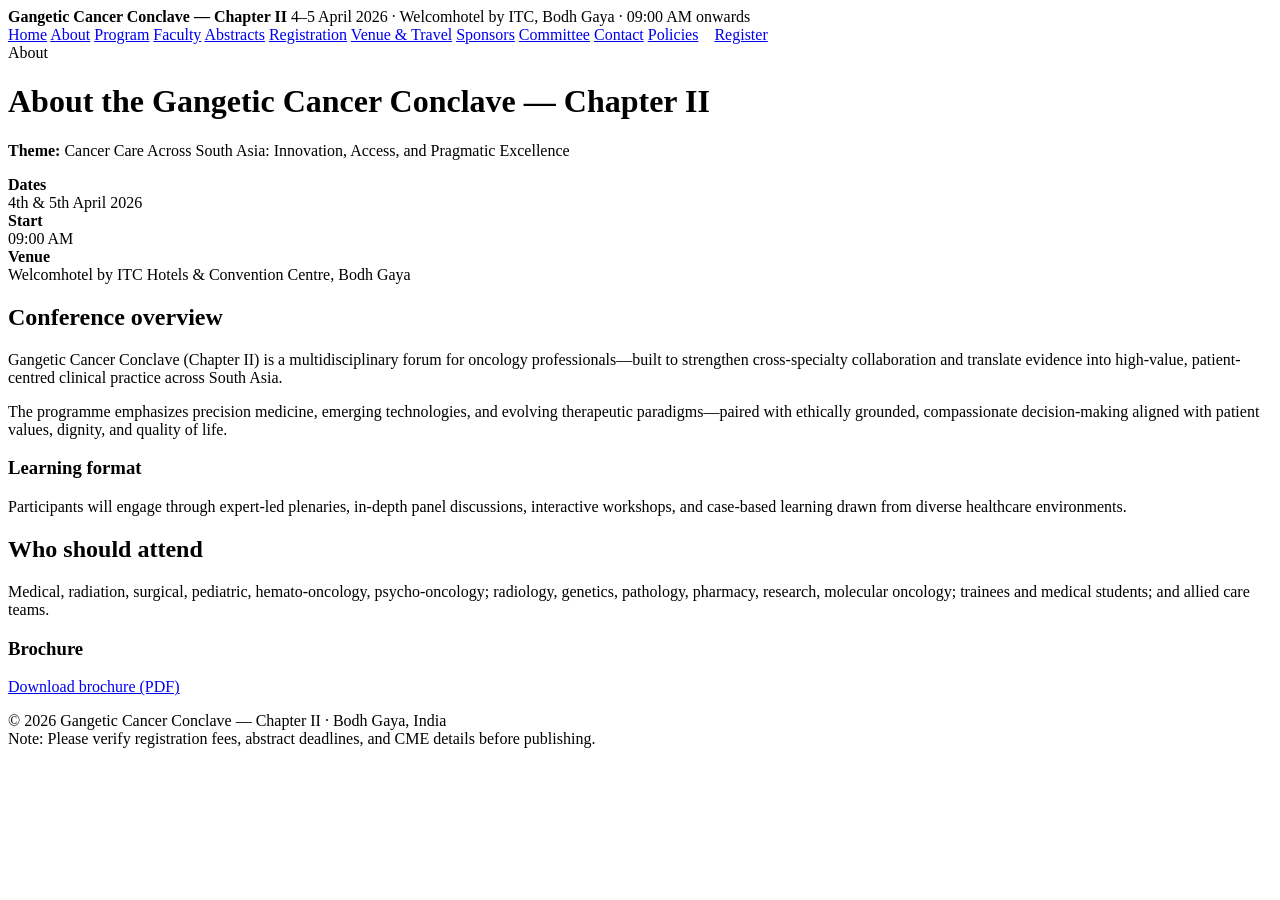
==== about.html @ 6b3c96bd "Add files via upload" ====
<!doctype html>
<html lang="en">
<head>
  <meta charset="utf-8">
  <meta name="viewport" content="width=device-width, initial-scale=1">
  <title>About · Gangetic Cancer Conclave</title>
  <meta name="description" content="About the conclave">
  <link rel="stylesheet" href="assets/style.css">
</head>
<body>
<div class="nav">
  <div class="container">
    <div class="row">
      <div class="brand">
        <b>Gangetic Cancer Conclave — Chapter II</b>
        <span>4–5 April 2026 · Welcomhotel by ITC, Bodh Gaya · 09:00 AM onwards</span>
      </div>
      <div class="menu">
        <a href="index.html">Home</a>
<a href="about.html">About</a>
<a href="program.html">Program</a>
<a href="faculty.html">Faculty</a>
<a href="abstracts.html">Abstracts</a>
<a href="registration.html">Registration</a>
<a href="venue-travel.html">Venue & Travel</a>
<a href="sponsors.html">Sponsors</a>
<a href="committee.html">Committee</a>
<a href="contact.html">Contact</a>
<a href="policies.html">Policies</a>
        <a class="btn" href="registration.html" style="padding:9px 12px;border-radius:14px;">Register</a>
      </div>
    </div>
  </div>
</div>
<div class="container">
<div class="hero">
  <div class="kicker">About</div>
  <h1>About the Gangetic Cancer Conclave — Chapter II</h1>
  <p><b>Theme:</b> Cancer Care Across South Asia: Innovation, Access, and Pragmatic Excellence</p>
  <div class="kv">
    <div><b>Dates</b><br>4th & 5th April 2026</div>
    <div><b>Start</b><br>09:00 AM</div>
    <div><b>Venue</b><br>Welcomhotel by ITC Hotels & Convention Centre, Bodh Gaya</div>
  </div>
</div>

<div class="grid">
  <div class="card span8">
    <h2>Conference overview</h2>
    <p>Gangetic Cancer Conclave (Chapter II) is a multidisciplinary forum for oncology professionals—built to strengthen cross-specialty collaboration and translate evidence into high-value, patient-centred clinical practice across South Asia.</p>
    <p>The programme emphasizes precision medicine, emerging technologies, and evolving therapeutic paradigms—paired with ethically grounded, compassionate decision-making aligned with patient values, dignity, and quality of life.</p>
    <div class="hr"></div>
    <h3>Learning format</h3>
    <p>Participants will engage through expert-led plenaries, in-depth panel discussions, interactive workshops, and case-based learning drawn from diverse healthcare environments.</p>
  </div>

  <div class="card span4">
    <h2>Who should attend</h2>
    <p class="note">Medical, radiation, surgical, pediatric, hemato-oncology, psycho-oncology; radiology, genetics, pathology, pharmacy, research, molecular oncology; trainees and medical students; and allied care teams.</p>
    <div class="hr"></div>
    <h3>Brochure</h3>
    <p class="note"><a href="assets/AGENDA-2.pdf">Download brochure (PDF)</a></p>
  </div>
</div>
<div class="footer">
  <div>© 2026 Gangetic Cancer Conclave — Chapter II · Bodh Gaya, India</div>
  <div class="note">Note: Please verify registration fees, abstract deadlines, and CME details before publishing.</div>
</div>
</div>
<script src="assets/site.js"></script>
</body>
</html>
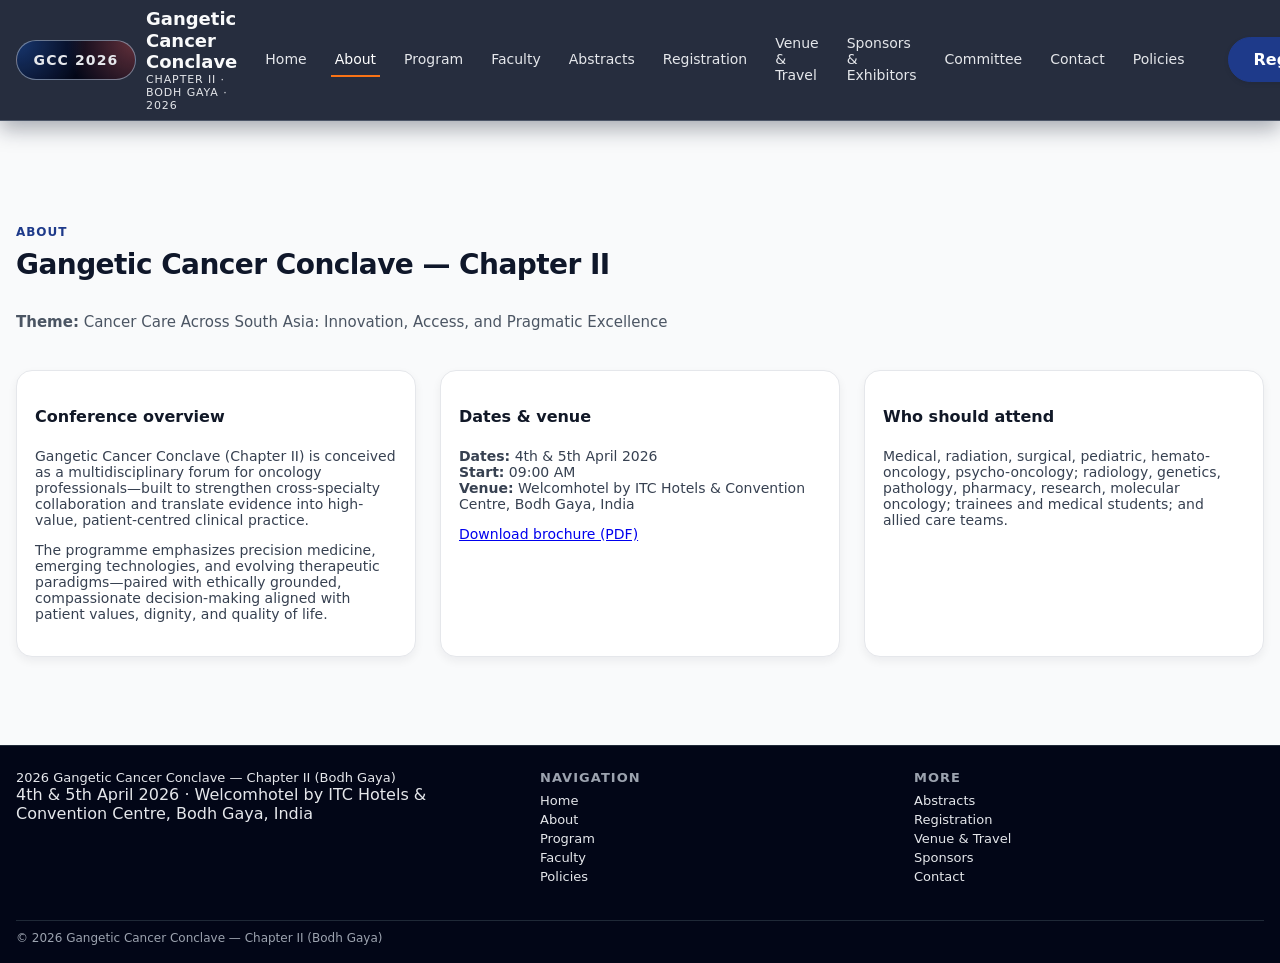
==== commit 2188eeda: "Add files via upload" ====
--- a/about.html
+++ b/about.html
@@ -1,73 +1,122 @@
-<!doctype html>
+<!DOCTYPE html>
 <html lang="en">
 <head>
-  <meta charset="utf-8">
-  <meta name="viewport" content="width=device-width, initial-scale=1">
+  <meta charset="UTF-8" />
+  <meta name="viewport" content="width=device-width, initial-scale=1.0" />
   <title>About · Gangetic Cancer Conclave</title>
   <meta name="description" content="About the conclave">
-  <link rel="stylesheet" href="assets/style.css">
+  <link rel="stylesheet" href="style.css" />
 </head>
 <body>
-<div class="nav">
-  <div class="container">
-    <div class="row">
-      <div class="brand">
-        <b>Gangetic Cancer Conclave — Chapter II</b>
-        <span>4–5 April 2026 · Welcomhotel by ITC, Bodh Gaya · 09:00 AM onwards</span>
+  <div class="page-wrapper">
+    <header class="navbar">
+  <div class="navbar-inner">
+    <a href="index.html" class="navbar-brand" aria-label="Gangetic Cancer Conclave — Chapter II (Bodh Gaya)">
+      <div class="logo-placeholder">GCC 2026</div>
+      <div class="navbar-brand-text">
+        <div class="navbar-brand-title">Gangetic Cancer Conclave</div>
+        <div class="navbar-brand-subtitle">Chapter II · Bodh Gaya · 2026</div>
       </div>
-      <div class="menu">
-        <a href="index.html">Home</a>
-<a href="about.html">About</a>
-<a href="program.html">Program</a>
-<a href="faculty.html">Faculty</a>
-<a href="abstracts.html">Abstracts</a>
-<a href="registration.html">Registration</a>
-<a href="venue-travel.html">Venue & Travel</a>
-<a href="sponsors.html">Sponsors</a>
-<a href="committee.html">Committee</a>
-<a href="contact.html">Contact</a>
-<a href="policies.html">Policies</a>
-        <a class="btn" href="registration.html" style="padding:9px 12px;border-radius:14px;">Register</a>
-      </div>
+    </a>
+    <nav class="navbar-links" aria-label="Primary">
+      <a href="index.html" class="navbar-link">Home</a>
+<a href="about.html" class="navbar-link navbar-link-active">About</a>
+<a href="program.html" class="navbar-link">Program</a>
+<a href="faculty.html" class="navbar-link">Faculty</a>
+<a href="abstracts.html" class="navbar-link">Abstracts</a>
+<a href="registration.html" class="navbar-link">Registration</a>
+<a href="venue-travel.html" class="navbar-link">Venue & Travel</a>
+<a href="sponsors-exhibitors.html" class="navbar-link">Sponsors & Exhibitors</a>
+<a href="committee.html" class="navbar-link">Committee</a>
+<a href="contact.html" class="navbar-link">Contact</a>
+<a href="policies.html" class="navbar-link">Policies</a>
+    </nav>
+    <div class="navbar-cta">
+      <a href="registration.html" class="btn btn-primary">Register Now</a>
+    </div>
+    <button class="navbar-mobile-toggle" type="button" aria-label="Toggle navigation menu">
+      <span class="navbar-mobile-toggle-bar"></span>
+      <span class="navbar-mobile-toggle-bar"></span>
+    </button>
+    <nav class="navbar-mobile-menu" aria-label="Mobile primary navigation">
+      <a href="index.html" class="navbar-mobile-item">Home</a>
+<a href="about.html" class="navbar-mobile-item">About</a>
+<a href="program.html" class="navbar-mobile-item">Program</a>
+<a href="faculty.html" class="navbar-mobile-item">Faculty</a>
+<a href="abstracts.html" class="navbar-mobile-item">Abstracts</a>
+<a href="registration.html" class="navbar-mobile-item">Registration</a>
+<a href="venue-travel.html" class="navbar-mobile-item">Venue & Travel</a>
+<a href="sponsors-exhibitors.html" class="navbar-mobile-item">Sponsors & Exhibitors</a>
+<a href="committee.html" class="navbar-mobile-item">Committee</a>
+<a href="contact.html" class="navbar-mobile-item">Contact</a>
+<a href="policies.html" class="navbar-mobile-item">Policies</a>
+    </nav>
+  </div>
+</header>
+    <main class="main-content">
+      <section class="section">
+  <div class="section-inner">
+    <header class="section-header">
+      <div class="section-kicker">About</div>
+      <h1 class="page-title">Gangetic Cancer Conclave — Chapter II</h1>
+      <p class="section-subtitle"><b>Theme:</b> Cancer Care Across South Asia: Innovation, Access, and Pragmatic Excellence</p>
+    </header>
+
+    <div class="card-grid">
+      <article class="card">
+  <h3 class="card-header">Conference overview</h3>
+  <div class="card-body">
+    <p>Gangetic Cancer Conclave (Chapter II) is conceived as a multidisciplinary forum for oncology professionals—built to strengthen cross-specialty collaboration and translate evidence into high-value, patient-centred clinical practice.</p><p>The programme emphasizes precision medicine, emerging technologies, and evolving therapeutic paradigms—paired with ethically grounded, compassionate decision-making aligned with patient values, dignity, and quality of life.</p>
+  </div>
+  
+</article>
+      <article class="card">
+  <h3 class="card-header">Dates & venue</h3>
+  <div class="card-body">
+    <p><b>Dates:</b> 4th & 5th April 2026<br><b>Start:</b> 09:00 AM<br><b>Venue:</b> Welcomhotel by ITC Hotels & Convention Centre, Bodh Gaya, India</p><p><a href='AGENDA-2.pdf'>Download brochure (PDF)</a></p>
+  </div>
+  
+</article>
+      <article class="card">
+  <h3 class="card-header">Who should attend</h3>
+  <div class="card-body">
+    <p>Medical, radiation, surgical, pediatric, hemato-oncology, psycho-oncology; radiology, genetics, pathology, pharmacy, research, molecular oncology; trainees and medical students; and allied care teams.</p>
+  </div>
+  
+</article>
     </div>
   </div>
-</div>
-<div class="container">
-<div class="hero">
-  <div class="kicker">About</div>
-  <h1>About the Gangetic Cancer Conclave — Chapter II</h1>
-  <p><b>Theme:</b> Cancer Care Across South Asia: Innovation, Access, and Pragmatic Excellence</p>
-  <div class="kv">
-    <div><b>Dates</b><br>4th & 5th April 2026</div>
-    <div><b>Start</b><br>09:00 AM</div>
-    <div><b>Venue</b><br>Welcomhotel by ITC Hotels & Convention Centre, Bodh Gaya</div>
+</section>
+    </main>
+    <footer class="footer">
+  <div class="footer-inner">
+    <div class="footer-col">
+      <div class="footer-brand">2026 Gangetic Cancer Conclave — Chapter II (Bodh Gaya)</div>
+      <div class="footer-text">4th & 5th April 2026 · Welcomhotel by ITC Hotels & Convention Centre, Bodh Gaya, India</div>
+    </div>
+    <div class="footer-col">
+      <div class="footer-heading">Navigation</div>
+      <a href="index.html" class="footer-link">Home</a>
+      <a href="about.html" class="footer-link">About</a>
+      <a href="program.html" class="footer-link">Program</a>
+      <a href="faculty.html" class="footer-link">Faculty</a>
+      <a href="policies.html" class="footer-link">Policies</a>
+    </div>
+    <div class="footer-col">
+      <div class="footer-heading">More</div>
+      <a href="abstracts.html" class="footer-link">Abstracts</a>
+      <a href="registration.html" class="footer-link">Registration</a>
+      <a href="venue-travel.html" class="footer-link">Venue &amp; Travel</a>
+      <a href="sponsors-exhibitors.html" class="footer-link">Sponsors</a>
+      <a href="contact.html" class="footer-link">Contact</a>
+    </div>
+    <div class="footer-bottom">
+      <div>© 2026 Gangetic Cancer Conclave — Chapter II (Bodh Gaya)</div>
+    </div>
   </div>
-</div>
-
-<div class="grid">
-  <div class="card span8">
-    <h2>Conference overview</h2>
-    <p>Gangetic Cancer Conclave (Chapter II) is a multidisciplinary forum for oncology professionals—built to strengthen cross-specialty collaboration and translate evidence into high-value, patient-centred clinical practice across South Asia.</p>
-    <p>The programme emphasizes precision medicine, emerging technologies, and evolving therapeutic paradigms—paired with ethically grounded, compassionate decision-making aligned with patient values, dignity, and quality of life.</p>
-    <div class="hr"></div>
-    <h3>Learning format</h3>
-    <p>Participants will engage through expert-led plenaries, in-depth panel discussions, interactive workshops, and case-based learning drawn from diverse healthcare environments.</p>
+</footer>
   </div>
-
-  <div class="card span4">
-    <h2>Who should attend</h2>
-    <p class="note">Medical, radiation, surgical, pediatric, hemato-oncology, psycho-oncology; radiology, genetics, pathology, pharmacy, research, molecular oncology; trainees and medical students; and allied care teams.</p>
-    <div class="hr"></div>
-    <h3>Brochure</h3>
-    <p class="note"><a href="assets/AGENDA-2.pdf">Download brochure (PDF)</a></p>
-  </div>
-</div>
-<div class="footer">
-  <div>© 2026 Gangetic Cancer Conclave — Chapter II · Bodh Gaya, India</div>
-  <div class="note">Note: Please verify registration fees, abstract deadlines, and CME details before publishing.</div>
-</div>
-</div>
-<script src="assets/site.js"></script>
+  <script src="script.js"></script>
 </body>
 </html>
 
--- a/style.css
+++ b/style.css
@@ -0,0 +1,1193 @@
+* {
+  box-sizing: border-box;
+}
+
+html,
+body {
+  margin: 0;
+  padding: 0;
+}
+
+body {
+  font-family: system-ui, -apple-system, BlinkMacSystemFont, 'Segoe UI', sans-serif;
+  background: #f9fafb;
+  color: #0f172a;
+}
+
+.page-wrapper {
+  min-height: 100vh;
+  display: flex;
+  flex-direction: column;
+  background: #f9fafb;
+  color: #0f172a;
+}
+
+.main-content {
+  flex: 1 0 auto;
+  padding-top: 56px;
+}
+
+.navbar {
+  position: sticky;
+  top: 0;
+  z-index: 1100;
+  width: 100%;
+  background: rgba(15, 23, 42, 0.9);
+  backdrop-filter: blur(14px);
+  border-bottom: 1px solid rgba(148, 163, 184, 0.35);
+  box-shadow: 0 8px 20px rgba(15, 23, 42, 0.35);
+  display: flex;
+  align-items: center;
+  justify-content: center;
+  padding: 8px 16px;
+}
+
+.navbar-inner {
+  width: 100%;
+  max-width: 1320px;
+  display: flex;
+  align-items: center;
+  justify-content: space-between;
+  gap: 24px;
+  position: relative;
+}
+
+.navbar-brand {
+  display: flex;
+  align-items: center;
+  gap: 10px;
+  text-decoration: none;
+}
+
+.logo-placeholder {
+  width: auto;
+  max-height: 48px;
+  min-height: 40px;
+  aspect-ratio: 3 / 1;
+  border-radius: 999px;
+  background: radial-gradient(circle at 0% 0%, rgba(59, 130, 246, 0.4), transparent 55%), radial-gradient(circle at 100% 0%, rgba(248, 113, 113, 0.4), transparent 55%), #020617;
+  border: 1px solid rgba(148, 163, 184, 0.7);
+  display: flex;
+  align-items: center;
+  justify-content: center;
+  padding: 4px 14px;
+  color: #e5e7eb;
+  font-size: 14px;
+  font-weight: 700;
+  letter-spacing: 0.08em;
+  text-transform: uppercase;
+  white-space: nowrap;
+  object-fit: contain;
+}
+
+.navbar-brand-title {
+  font-size: 18px;
+  font-weight: 700;
+  color: #f9fafb;
+  line-height: 1.2;
+}
+
+.navbar-brand-subtitle {
+  font-size: 11px;
+  font-weight: 500;
+  color: #e5e7eb;
+  text-transform: uppercase;
+  letter-spacing: 0.08em;
+}
+
+.navbar-links {
+  display: flex;
+  align-items: center;
+  gap: 20px;
+}
+
+.navbar-link {
+  font-size: 14px;
+  font-weight: 500;
+  color: #e5e7eb;
+  padding: 8px 4px;
+  text-decoration: none;
+  border-bottom: 2px solid transparent;
+  transition: color 0.2s ease, border-color 0.2s ease, transform 0.2s ease;
+}
+
+.navbar-link:hover {
+  color: #ffffff;
+  border-color: #f97316;
+  transform: translateY(-1px);
+}
+
+.navbar-link-active {
+  color: #ffffff;
+  border-color: #f97316;
+}
+
+.navbar-cta {
+  margin-left: 16px;
+}
+
+.navbar-mobile-toggle {
+  display: none;
+  width: 36px;
+  height: 36px;
+  border-radius: 999px;
+  border: 1px solid rgba(148, 163, 184, 0.7);
+  background: rgba(15, 23, 42, 0.9);
+  color: #e5e7eb;
+  align-items: center;
+  justify-content: center;
+  cursor: pointer;
+  transition: all 0.2s ease;
+}
+
+.navbar-mobile-toggle:hover {
+  background: rgba(30, 64, 175, 0.9);
+  border-color: #f97316;
+  transform: scale(1.03);
+}
+
+.navbar-mobile-toggle-bar {
+  width: 18px;
+  height: 2px;
+  background: #e5e7eb;
+  display: block;
+  border-radius: 999px;
+}
+
+.navbar-mobile-toggle-bar + .navbar-mobile-toggle-bar {
+  margin-top: 4px;
+}
+
+.navbar-mobile-menu {
+  display: none;
+  flex-direction: column;
+  gap: 4px;
+  padding: 8px 0 12px;
+  background: rgba(15, 23, 42, 0.98);
+  backdrop-filter: blur(16px);
+  position: absolute;
+  left: 0;
+  right: 0;
+  top: 100%;
+  border-bottom: 1px solid rgba(148, 163, 184, 0.35);
+}
+
+.navbar-mobile-menu.open {
+  display: flex;
+}
+
+.navbar-mobile-item {
+  padding: 10px 20px;
+  font-size: 14px;
+  font-weight: 500;
+  color: #e5e7eb;
+  text-decoration: none;
+  display: flex;
+  align-items: center;
+  justify-content: space-between;
+  transition: background 0.2s ease, color 0.2s ease;
+}
+
+.navbar-mobile-item:hover {
+  background: rgba(30, 64, 175, 0.9);
+  color: #ffffff;
+}
+
+.btn {
+  padding: 12px 24px;
+  min-height: 44px;
+  background: #1e3a8a;
+  color: #ffffff;
+  border: 1px solid #1e3a8a;
+  border-radius: 999px;
+  font-size: 16px;
+  font-weight: 600;
+  line-height: 1.2;
+  display: inline-flex;
+  align-items: center;
+  justify-content: center;
+  gap: 8px;
+  cursor: pointer;
+  transition: all 0.2s ease;
+  box-shadow: 0 2px 4px rgba(15, 23, 42, 0.15);
+  text-decoration: none;
+  white-space: nowrap;
+}
+
+.btn-primary {
+  background: #1e3a8a;
+  border-color: #1e3a8a;
+}
+
+.btn-primary:hover {
+  background: #111827;
+  border-color: #111827;
+  box-shadow: 0 6px 14px rgba(15, 23, 42, 0.25);
+  transform: translateY(-2px);
+}
+
+.btn-primary:active {
+  background: #0f172a;
+  border-color: #0f172a;
+  transform: translateY(0);
+  box-shadow: 0 2px 4px rgba(15, 23, 42, 0.2);
+}
+
+.btn-secondary {
+  padding: 10px 22px;
+  min-height: 40px;
+  background: #ffffff;
+  color: #1e3a8a;
+  border: 1px solid #cbd5f5;
+  border-radius: 999px;
+  font-size: 15px;
+  font-weight: 500;
+  line-height: 1.2;
+  display: inline-flex;
+  align-items: center;
+  justify-content: center;
+  gap: 6px;
+  cursor: pointer;
+  transition: all 0.2s ease;
+  box-shadow: 0 1px 2px rgba(15, 23, 42, 0.08);
+  text-decoration: none;
+}
+
+.btn-secondary:hover {
+  background: #eff6ff;
+  border-color: #1e3a8a;
+  box-shadow: 0 4px 10px rgba(15, 23, 42, 0.15);
+  transform: translateY(-1px);
+}
+
+.btn-secondary:active {
+  background: #e5e7eb;
+  transform: translateY(0);
+  box-shadow: 0 1px 2px rgba(15, 23, 42, 0.15);
+}
+
+.btn-tertiary {
+  padding: 4px 0;
+  min-height: 32px;
+  background: transparent;
+  color: #1e3a8a;
+  border: none;
+  border-radius: 4px;
+  font-size: 14px;
+  font-weight: 500;
+  line-height: 1.4;
+  display: inline-flex;
+  align-items: center;
+  justify-content: flex-start;
+  gap: 4px;
+  cursor: pointer;
+  transition: color 0.2s ease, transform 0.2s ease;
+  text-decoration: none;
+}
+
+.btn-tertiary:hover {
+  color: #0f172a;
+  transform: translateY(-1px);
+}
+
+.hero {
+  padding: 72px 16px 56px;
+  background: radial-gradient(circle at top left, rgba(59, 130, 246, 0.18), transparent 55%), radial-gradient(circle at top right, rgba(248, 113, 113, 0.18), transparent 55%), #0f172a;
+  color: #f9fafb;
+  display: flex;
+  justify-content: center;
+  align-items: stretch;
+  position: relative;
+  overflow: hidden;
+}
+
+.hero-inner {
+  width: 100%;
+  max-width: 1320px;
+  display: grid;
+  grid-template-columns: minmax(0, 3fr) minmax(0, 2.5fr);
+  gap: 40px;
+  align-items: center;
+}
+
+.hero-badge-row {
+  display: flex;
+  flex-wrap: wrap;
+  gap: 10px;
+  margin-bottom: 20px;
+}
+
+.hero-badge {
+  font-size: 11px;
+  font-weight: 600;
+  letter-spacing: 0.08em;
+  text-transform: uppercase;
+  padding: 6px 10px;
+  border-radius: 999px;
+  border: 1px solid rgba(191, 219, 254, 0.8);
+  background: rgba(15, 23, 42, 0.7);
+  color: #e5e7eb;
+  display: inline-flex;
+  align-items: center;
+  gap: 6px;
+}
+
+.hero-title {
+  font-size: 40px;
+  line-height: 1.1;
+  font-weight: 800;
+  letter-spacing: -0.03em;
+  margin: 0 0 16px;
+  color: #ffffff;
+}
+
+.hero-subtitle {
+  font-size: 18px;
+  line-height: 1.5;
+  font-weight: 500;
+  color: #e5e7eb;
+  margin: 0 0 24px;
+}
+
+.hero-meta-grid {
+  display: grid;
+  grid-template-columns: repeat(auto-fit, minmax(180px, 1fr));
+  gap: 16px;
+  margin: 0 0 28px;
+}
+
+.hero-meta-item {
+  padding: 12px 14px;
+  border-radius: 12px;
+  background: rgba(15, 23, 42, 0.85);
+  border: 1px solid rgba(148, 163, 184, 0.6);
+  display: flex;
+  flex-direction: column;
+  gap: 4px;
+}
+
+.hero-meta-label {
+  font-size: 11px;
+  text-transform: uppercase;
+  letter-spacing: 0.08em;
+  color: #cbd5f5;
+  font-weight: 600;
+}
+
+.hero-meta-value {
+  font-size: 14px;
+  font-weight: 600;
+  color: #f9fafb;
+}
+
+.hero-cta-row {
+  display: flex;
+  flex-wrap: wrap;
+  gap: 12px;
+  align-items: center;
+  margin: 0 0 18px;
+}
+
+.hero-support-text {
+  font-size: 13px;
+  color: #cbd5f5;
+}
+
+.hero-note {
+  font-size: 12px;
+  color: #e5e7eb;
+  opacity: 0.9;
+}
+
+.hero-aside {
+  justify-self: stretch;
+  align-self: stretch;
+  display: flex;
+  flex-direction: column;
+  gap: 16px;
+  padding: 20px 20px 18px;
+  border-radius: 20px;
+  background: rgba(15, 23, 42, 0.85);
+  border: 1px solid rgba(148, 163, 184, 0.6);
+  box-shadow: 0 24px 60px rgba(15, 23, 42, 0.7);
+}
+
+.hero-aside-heading {
+  font-size: 16px;
+  font-weight: 600;
+  color: #e5e7eb;
+  margin: 0;
+}
+
+.hero-aside-list {
+  display: flex;
+  flex-direction: column;
+  gap: 10px;
+  font-size: 13px;
+  color: #e5e7eb;
+}
+
+.hero-aside-item {
+  display: flex;
+  justify-content: space-between;
+  gap: 12px;
+}
+
+.hero-aside-label {
+  font-weight: 500;
+  color: #cbd5f5;
+}
+
+.hero-aside-value {
+  font-weight: 600;
+  color: #fbbf24;
+}
+
+.hero-aside-footer {
+  margin-top: 8px;
+  font-size: 11px;
+  color: #cbd5f5;
+}
+
+.section {
+  padding: 48px 16px;
+  background: #f9fafb;
+  color: #0f172a;
+  display: flex;
+  justify-content: center;
+}
+
+.section-inner {
+  width: 100%;
+  max-width: 1320px;
+}
+
+.section-header {
+  margin-bottom: 24px;
+  display: flex;
+  flex-direction: column;
+  gap: 8px;
+}
+
+.section-kicker {
+  font-size: 12px;
+  font-weight: 600;
+  letter-spacing: 0.08em;
+  text-transform: uppercase;
+  color: #1e3a8a;
+}
+
+.page-title {
+  font-size: 28px;
+  line-height: 1.25;
+  font-weight: 700;
+  color: #0f172a;
+  margin: 0 0 8px;
+  letter-spacing: -0.02em;
+}
+
+.section-title {
+  font-size: 26px;
+  font-weight: 700;
+  line-height: 1.25;
+  color: #0f172a;
+  margin: 0;
+}
+
+.section-subtitle {
+  font-size: 15px;
+  color: #4b5563;
+  max-width: 720px;
+}
+
+.card-grid {
+  display: grid;
+  grid-template-columns: repeat(auto-fit, minmax(min(100%, 260px), 1fr));
+  gap: 24px;
+  align-items: stretch;
+  width: 100%;
+}
+
+.card {
+  display: flex;
+  flex-direction: column;
+  min-height: 180px;
+  padding: 20px 18px;
+  background: #ffffff;
+  border-radius: 16px;
+  border: 1px solid #e5e7eb;
+  box-shadow: 0 4px 10px rgba(15, 23, 42, 0.06);
+  transition: transform 0.2s ease, box-shadow 0.2s ease, border-color 0.2s ease;
+}
+
+.card:hover {
+  transform: translateY(-4px);
+  box-shadow: 0 10px 24px rgba(15, 23, 42, 0.12);
+  border-color: #bfdbfe;
+}
+
+.card-header {
+  font-size: 16px;
+  font-weight: 600;
+  color: #111827;
+  margin-bottom: 8px;
+}
+
+.card-body {
+  font-size: 14px;
+  color: #374151;
+  flex: 1 1 auto;
+}
+
+.card-footer {
+  margin-top: auto;
+  padding-top: 12px;
+  font-size: 12px;
+  color: #6b7280;
+  border-top: 1px dashed #e5e7eb;
+}
+
+.cta-band {
+  margin: 32px 0;
+  padding: 18px 20px;
+  border-radius: 18px;
+  background: linear-gradient(135deg, #1e3a8a 0%, #0f766e 45%, #b91c1c 100%);
+  color: #f9fafb;
+  display: flex;
+  align-items: center;
+  justify-content: space-between;
+  gap: 16px;
+  box-shadow: 0 16px 40px rgba(15, 23, 42, 0.45);
+}
+
+.cta-text {
+  font-size: 16px;
+  font-weight: 600;
+  margin: 0;
+}
+
+.cta-subtext {
+  font-size: 13px;
+  opacity: 0.9;
+  margin-top: 4px;
+}
+
+.cta-actions {
+  display: flex;
+  flex-wrap: wrap;
+  gap: 10px;
+}
+
+.faq-list {
+  margin-top: 24px;
+}
+
+.faq-item {
+  border-radius: 14px;
+  border: 1px solid #e5e7eb;
+  background: #ffffff;
+  padding: 14px 16px;
+  margin-bottom: 10px;
+  display: flex;
+  flex-direction: column;
+  gap: 8px;
+  transition: border-color 0.2s ease, box-shadow 0.2s ease, transform 0.2s ease;
+  box-shadow: 0 1px 3px rgba(15, 23, 42, 0.06);
+}
+
+.faq-item:hover {
+  border-color: #bfdbfe;
+  box-shadow: 0 6px 14px rgba(15, 23, 42, 0.12);
+  transform: translateY(-2px);
+}
+
+.faq-question {
+  font-size: 14px;
+  font-weight: 600;
+  color: #111827;
+}
+
+.faq-answer {
+  font-size: 13px;
+  color: #4b5563;
+}
+
+.speaker-grid {
+  display: grid;
+  grid-template-columns: repeat(auto-fit, minmax(min(100%, 220px), 1fr));
+  gap: 24px;
+  align-items: stretch;
+  width: 100%;
+}
+
+.speaker-card {
+  display: flex;
+  flex-direction: column;
+  min-height: 220px;
+  padding: 20px 18px;
+  background: #ffffff;
+  border-radius: 16px;
+  border: 1px solid #e5e7eb;
+  box-shadow: 0 4px 10px rgba(15, 23, 42, 0.06);
+  transition: transform 0.2s ease, box-shadow 0.2s ease, border-color 0.2s ease;
+}
+
+.speaker-card:hover {
+  transform: translateY(-4px);
+  box-shadow: 0 10px 24px rgba(15, 23, 42, 0.12);
+  border-color: #bfdbfe;
+}
+
+.speaker-card-header {
+  display: flex;
+  align-items: center;
+  gap: 14px;
+  margin-bottom: 12px;
+}
+
+.speaker-avatar-wrapper {
+  width: 64px;
+  height: 64px;
+  border-radius: 999px;
+  overflow: hidden;
+  background: #e5e7eb;
+  display: flex;
+  align-items: center;
+  justify-content: center;
+  flex-shrink: 0;
+  border: 1px solid #cbd5f5;
+}
+
+.speaker-avatar-image {
+  width: 100%;
+  height: 100%;
+  object-fit: cover;
+}
+
+.speaker-avatar-placeholder {
+  font-size: 11px;
+  color: #6b7280;
+  text-align: center;
+  padding: 8px;
+}
+
+.speaker-name {
+  font-size: 16px;
+  font-weight: 600;
+  color: #111827;
+  margin: 0 0 2px;
+}
+
+.speaker-title {
+  font-size: 13px;
+  color: #4b5563;
+  margin: 0;
+}
+
+.speaker-body {
+  font-size: 13px;
+  color: #4b5563;
+  margin: 8px 0 0;
+  flex: 1 1 auto;
+}
+
+.speaker-footer {
+  margin-top: auto;
+  padding-top: 12px;
+  font-size: 12px;
+  color: #6b7280;
+  border-top: 1px dashed #e5e7eb;
+}
+
+.tariff-table-wrapper {
+  width: 100%;
+  overflow: hidden;
+  border-radius: 16px;
+  border: 1px solid #e5e7eb;
+  background: #ffffff;
+  box-shadow: 0 6px 16px rgba(15, 23, 42, 0.08);
+  padding: 4px;
+}
+
+.tariff-table {
+  width: 100%;
+  border-collapse: collapse;
+  font-size: 14px;
+}
+
+.tariff-table thead {
+  background: #0f172a;
+  color: #f9fafb;
+}
+
+.tariff-table th {
+  padding: 12px 14px;
+  font-weight: 600;
+  text-align: left;
+  border-bottom: 1px solid #1f2937;
+  white-space: nowrap;
+}
+
+.tariff-table td {
+  padding: 10px 14px;
+  color: #111827;
+  border-bottom: 1px solid #e5e7eb;
+}
+
+.tariff-table tbody tr:hover {
+  background: #f9fafb;
+}
+
+.abstract-ladder-wrapper {
+  padding: 20px 18px;
+  border-radius: 16px;
+  background: #ffffff;
+  border: 1px solid #e5e7eb;
+  box-shadow: 0 4px 10px rgba(15, 23, 42, 0.06);
+}
+
+.abstract-ladder ol {
+  margin: 0;
+  padding-left: 20px;
+  font-size: 14px;
+  color: #374151;
+}
+
+.input {
+  width: 100%;
+  min-height: 44px;
+  padding: 10px 12px;
+  border-radius: 10px;
+  border: 1px solid #d1d5db;
+  background: #ffffff;
+  color: #111827;
+  font-size: 14px;
+  line-height: 1.4;
+  transition: border-color 0.2s ease, box-shadow 0.2s ease, background 0.2s ease;
+  box-shadow: 0 1px 2px rgba(15, 23, 42, 0.04);
+}
+
+.input::placeholder {
+  color: #9ca3af;
+}
+
+.input:hover {
+  border-color: #9ca3af;
+  background: #f9fafb;
+}
+
+.input:focus {
+  outline: none;
+  border-color: #2563eb;
+  box-shadow: 0 0 0 3px rgba(37, 99, 235, 0.25);
+}
+
+.textarea {
+  width: 100%;
+  min-height: 120px;
+  padding: 10px 12px;
+  border-radius: 10px;
+  border: 1px solid #d1d5db;
+  background: #ffffff;
+  color: #111827;
+  font-size: 14px;
+  line-height: 1.5;
+  resize: vertical;
+  transition: border-color 0.2s ease, box-shadow 0.2s ease, background 0.2s ease;
+  box-shadow: 0 1px 2px rgba(15, 23, 42, 0.04);
+}
+
+.textarea:hover {
+  border-color: #9ca3af;
+  background: #f9fafb;
+}
+
+.textarea:focus {
+  outline: none;
+  border-color: #2563eb;
+  box-shadow: 0 0 0 3px rgba(37, 99, 235, 0.25);
+}
+
+.form-field {
+  margin-bottom: 16px;
+  display: flex;
+  flex-direction: column;
+  gap: 6px;
+}
+
+.form-field label {
+  font-size: 13px;
+  font-weight: 500;
+  color: #111827;
+}
+
+.footer {
+  margin-top: 40px;
+  background: #020617;
+  color: #e5e7eb;
+  padding: 24px 16px 18px;
+  border-top: 1px solid #1f2937;
+  display: flex;
+  justify-content: center;
+}
+
+.footer-inner {
+  width: 100%;
+  max-width: 1320px;
+  display: grid;
+  grid-template-columns: minmax(0, 2fr) minmax(0, 1.4fr) minmax(0, 1.4fr);
+  gap: 24px;
+  align-items: flex-start;
+}
+
+.footer-brand {
+  font-size: 13px;
+  color: #e5e7eb;
+}
+
+.footer-heading {
+  font-size: 13px;
+  font-weight: 600;
+  margin-bottom: 8px;
+  text-transform: uppercase;
+  letter-spacing: 0.08em;
+  color: #9ca3af;
+}
+
+.footer-link {
+  font-size: 13px;
+  color: #e5e7eb;
+  text-decoration: none;
+  display: block;
+  margin-bottom: 4px;
+  transition: color 0.2s ease, transform 0.2s ease;
+}
+
+.footer-link:hover {
+  color: #f97316;
+  transform: translateX(2px);
+}
+
+.footer-bottom {
+  grid-column: 1 / -1;
+  border-top: 1px solid #1f2937;
+  margin-top: 8px;
+  padding-top: 10px;
+  display: flex;
+  justify-content: space-between;
+  align-items: center;
+  gap: 12px;
+  font-size: 12px;
+  color: #9ca3af;
+}
+
+.footer-created-by {
+  font-weight: 500;
+  color: #e5e7eb;
+}
+
+.contact-strip {
+  margin: 32px 0 0;
+  padding: 14px 18px;
+  border-radius: 14px;
+  background: rgba(15, 23, 42, 0.95);
+  color: #e5e7eb;
+  display: flex;
+  align-items: center;
+  justify-content: space-between;
+  gap: 12px;
+  box-shadow: 0 10px 30px rgba(15, 23, 42, 0.6);
+}
+
+.contact-strip-text {
+  font-size: 14px;
+  font-weight: 500;
+}
+
+.contact-strip-actions {
+  display: flex;
+  flex-wrap: wrap;
+  gap: 10px;
+}
+
+.venue-card {
+  display: flex;
+  flex-direction: column;
+  min-height: 200px;
+  padding: 20px 18px;
+  background: #ffffff;
+  border-radius: 16px;
+  border: 1px solid #e5e7eb;
+  box-shadow: 0 4px 10px rgba(15, 23, 42, 0.06);
+  transition: transform 0.2s ease, box-shadow 0.2s ease, border-color 0.2s ease;
+}
+
+.venue-card:hover {
+  transform: translateY(-4px);
+  box-shadow: 0 10px 24px rgba(15, 23, 42, 0.12);
+  border-color: #bfdbfe;
+}
+
+.venue-header {
+  font-size: 16px;
+  font-weight: 600;
+  color: #111827;
+  margin-bottom: 8px;
+}
+
+.venue-body {
+  font-size: 14px;
+  color: #374151;
+  flex: 1 1 auto;
+}
+
+.venue-meta {
+  margin-top: 8px;
+  font-size: 13px;
+  color: #6b7280;
+}
+
+.venue-footer {
+  margin-top: auto;
+  padding-top: 10px;
+  font-size: 12px;
+  color: #6b7280;
+  border-top: 1px dashed #e5e7eb;
+}
+
+.travel-timeline {
+  margin-top: 24px;
+}
+
+.travel-item {
+  position: relative;
+  padding: 12px 0 12px 24px;
+  border-left: 2px solid #e5e7eb;
+  margin-left: 6px;
+}
+
+.travel-dot {
+  position: absolute;
+  left: -6px;
+  top: 16px;
+  width: 10px;
+  height: 10px;
+  border-radius: 999px;
+  background: #1e3a8a;
+  border: 2px solid #f9fafb;
+  box-shadow: 0 0 0 2px rgba(37, 99, 235, 0.4);
+}
+
+.travel-title {
+  font-size: 14px;
+  font-weight: 600;
+  color: #111827;
+  margin-bottom: 2px;
+}
+
+.travel-body {
+  font-size: 13px;
+  color: #4b5563;
+}
+
+.committee-list {
+  margin-top: 16px;
+}
+
+.committee-item {
+  display: flex;
+  flex-direction: column;
+  padding: 10px 0;
+  border-bottom: 1px solid #e5e7eb;
+}
+
+.committee-name {
+  font-size: 14px;
+  font-weight: 600;
+  color: #111827;
+}
+
+.committee-role {
+  font-size: 13px;
+  color: #4b5563;
+}
+
+.contact-card {
+  display: flex;
+  flex-direction: column;
+  min-height: 160px;
+  padding: 18px 18px;
+  background: #ffffff;
+  border-radius: 16px;
+  border: 1px solid #e5e7eb;
+  box-shadow: 0 4px 10px rgba(15, 23, 42, 0.06);
+  transition: transform 0.2s ease, box-shadow 0.2s ease, border-color 0.2s ease;
+}
+
+.contact-card:hover {
+  transform: translateY(-3px);
+  box-shadow: 0 10px 24px rgba(15, 23, 42, 0.12);
+  border-color: #bfdbfe;
+}
+
+.contact-title {
+  font-size: 15px;
+  font-weight: 600;
+  color: #111827;
+  margin-bottom: 6px;
+}
+
+.contact-body {
+  font-size: 14px;
+  color: #374151;
+  flex: 1 1 auto;
+}
+
+.contact-footer {
+  margin-top: 10px;
+  font-size: 13px;
+  color: #1e3a8a;
+}
+
+.modal {
+  position: fixed;
+  inset: 0;
+  z-index: 2000;
+  display: flex;
+  align-items: center;
+  justify-content: center;
+  padding: 16px;
+}
+
+.modal[hidden] {
+  display: none;
+}
+
+.modal-backdrop {
+  position: absolute;
+  inset: 0;
+  background: rgba(15, 23, 42, 0.55);
+  backdrop-filter: blur(8px);
+}
+
+.modal-dialog {
+  position: relative;
+  z-index: 1;
+  max-width: 640px;
+  width: 100%;
+  background: #ffffff;
+  border-radius: 18px;
+  box-shadow: 0 24px 60px rgba(15, 23, 42, 0.55);
+  padding: 20px 20px 16px;
+  display: flex;
+  flex-direction: column;
+  gap: 12px;
+}
+
+.modal-header {
+  font-size: 18px;
+  font-weight: 600;
+  color: #0f172a;
+}
+
+.modal-body {
+  font-size: 14px;
+  color: #374151;
+}
+
+.modal-footer {
+  margin-top: 8px;
+  display: flex;
+  justify-content: flex-end;
+  gap: 8px;
+}
+
+.modal-close {
+  position: absolute;
+  top: 10px;
+  right: 10px;
+  width: 32px;
+  height: 32px;
+  border-radius: 999px;
+  border: 1px solid #e5e7eb;
+  background: #f9fafb;
+  display: flex;
+  align-items: center;
+  justify-content: center;
+  cursor: pointer;
+  transition: all 0.2s ease;
+}
+
+.modal-close:hover {
+  background: #eff6ff;
+  border-color: #2563eb;
+}
+
+@media (max-width: 1023px) {
+  .navbar-links {
+    display: none;
+  }
+
+  .navbar-cta {
+    display: none;
+  }
+
+  .navbar-mobile-toggle {
+    display: flex;
+  }
+
+  .hero-inner {
+    grid-template-columns: minmax(0, 1fr);
+    gap: 32px;
+  }
+
+  .hero-title {
+    font-size: 32px;
+  }
+}
+
+@media (max-width: 639px) {
+  .section {
+    padding: 32px 16px;
+  }
+
+  .section-title {
+    font-size: 22px;
+  }
+
+  .page-title {
+    font-size: 24px;
+  }
+
+  .hero {
+    padding: 64px 16px 40px;
+  }
+
+  .hero-title {
+    font-size: 26px;
+  }
+
+  .hero-subtitle {
+    font-size: 16px;
+  }
+
+  .cta-band {
+    flex-direction: column;
+    align-items: flex-start;
+  }
+
+  .contact-strip {
+    flex-direction: column;
+    align-items: flex-start;
+  }
+
+  .footer-inner {
+    grid-template-columns: minmax(0, 1fr);
+    gap: 16px;
+  }
+
+  .footer-bottom {
+    flex-direction: column;
+    align-items: flex-start;
+  }
+}
